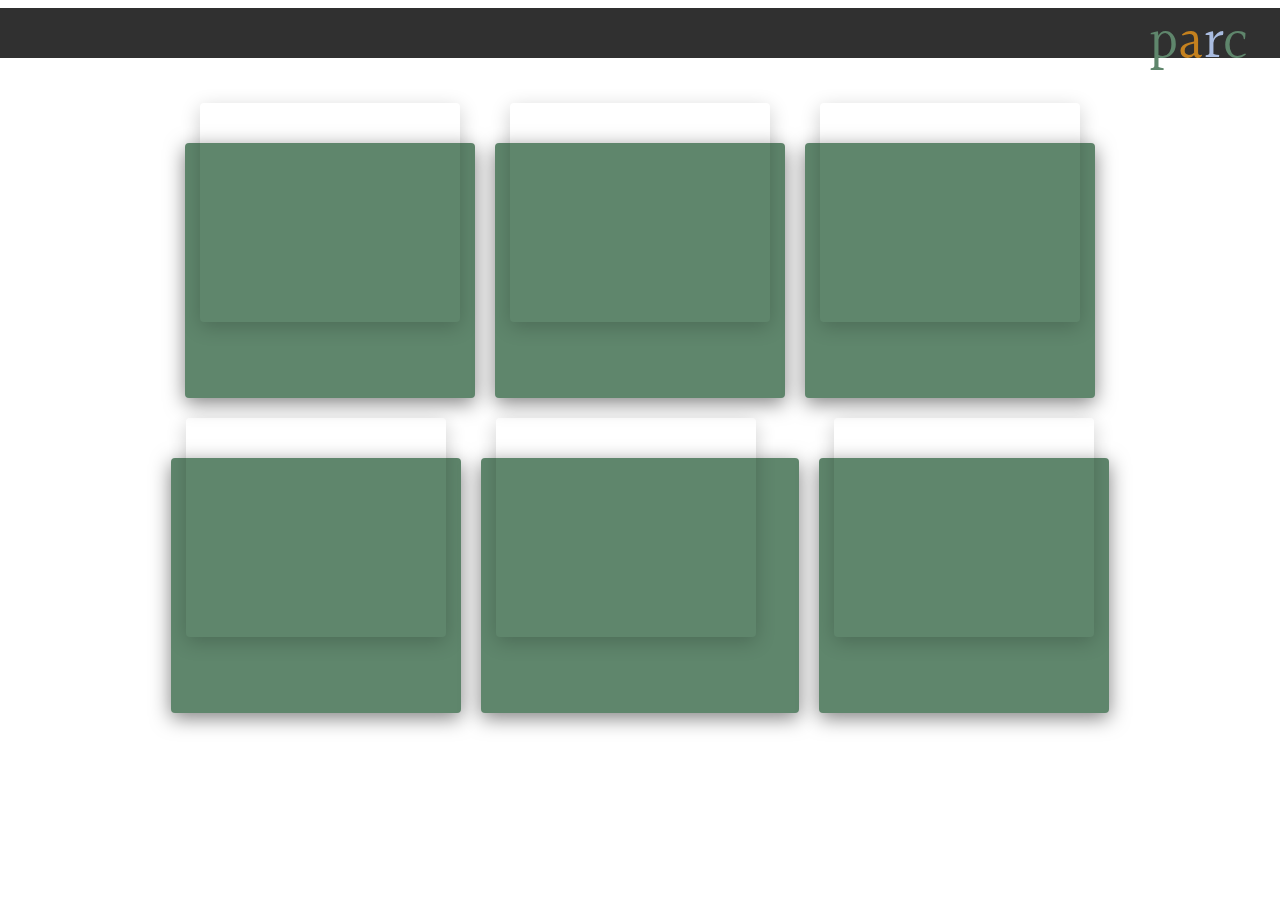
==== portfolioGallery.html @ e1af14f7 "added portfolio page and gallery cards" ====
<!DOCTYPE html>
<html lang="en">
<head>
  <meta charset="UTF-8">
  <meta http-equiv="X-UA-Compatible" content="IE=edge">
  <meta name="viewport" content="width=device-width, initial-scale=1.0">
  <link rel="stylesheet" href="./reset.css">
  <link rel="preconnect" href="https://fonts.gstatic.com">
  <link href="https://fonts.googleapis.com/css2?family=Nunito:wght@400&family=Prata&family=Shrikhand&family=Halant:wght@700&display=swap" rel="stylesheet">
  <link rel="stylesheet" href="./portfolioStyles.css">
  <title>M. Téllez Portfolio</title>
</head>
<body>
  <div class="nav-bar">
    <div>
      <a href="">
        <span class="portfolio">p</span>
      </a>
    </div>
    <div >
      <a href="">
        <span class="about">a</span>
      </a>
    </div>
    <div>
      <a href="">
        <span class="resume">r</span>
      </a>
    </div>
    <div>
      <a href="">
        <span class="contact">c</span>
      </a>
    </div>
  </div>
  <div class="container">
    <div class="card">
      <div class="imgBx">
        <img src="./images/myProfilePic.jpg" alt="">
      </div>
      <div class="content">
        <h2>Barber Shop Site</h2>
        <p>website with multiple pages</p>
      </div>
    </div>
    <div class="card">
      <div class="imgBx">
        <img src="./images/myProfilePic.jpg" alt="">
      </div>
      <div class="content">
        <h2>First Responsive Site</h2>
        <p>responsive single page</p>
      </div>
    </div>
    <div class="card">
      <div class="imgBx">
        <img src="./images/myProfilePic.jpg" alt="">
      </div>
      <div class="content">
        <h2>To-Do List</h2>
        <p>dummy data list generater</p>
      </div>
    </div>
    <div class="card">
      <div class="imgBx">
        <img src="./images/myProfilePic.jpg" alt="">
      </div>
      <div class="content">
        <h2>Tic Tac Toe</h2>
        <p>play a game!</p>
      </div>
    </div>
    <div class="card">
      <div class="imgBx">
        <img src="./images/myProfilePic.jpg" alt="">
      </div>
      <div class="content">
        <h2>Calculator</h2>
        <p>solves equations with two numbers</p>
      </div>
    </div>
    <a class="card" href="https://mayrant.github.io/NASA_contact-page/" target="_blank">
      <div class="imgBx">
        <img src="./images/myProfilePic.jpg" alt="">
      </div>
      <div class="content">
        <h2>Contact NASA</h2>
        <p>single page contact form</p>
      </div>
    </a>
  </div>
</body>
</html>
---- portfolioStyles.css ----
body {
  display: flex;
  justify-content: center;
  /* align-items: center; */
  background-color: white;
}

h2 {
  font-family: 'Halant', serif;
}

p {
  font-family: 'Nunito';
}

/* ///// NAV BEGIN ///// */

.nav-bar {
  padding-right: 5%;
  margin-top: 0;
  display: flex;
  flex-direction: row;
  justify-content: flex-end;
  position: fixed;
  background-color: rgb(48, 48, 48);
  width: 100%;
  height: 50px;
  font-size: 55px;
  line-height: 1.32;
  font-family: 'Halant', serif;
}

.portfolio, .contact {
  color: rgb(95, 134, 108);
}

.resume {
  color: rgb(169, 188, 224);
}

.about {
  color: rgb(196, 129, 30);
}

a {
  text-decoration: none;
}

/* ///// NAV END ///// */

/* ///// CARDS BEGIN ///// */

.container {
  margin-top: 75px;
  position: relative;
  width: 1100px;
  display: flex;
  justify-content: center;
  align-items: center;
  flex-wrap: wrap;
  padding: 30px;
}

.container .card {
  border-radius: 4px;
  position: relative;
  max-width: 300px;
  height: 215px;
  background: rgb(95, 134, 108);
  margin: 30px 10px;
  padding: 20px 15px;
  display: flex;
  flex-direction: column;
  box-shadow: 0 5px 20px rgba(0, 0, 0, 0.5);
  transition: 0.3s ease-in-out;
}

.container .card:hover {
  height: 300px;
  background: rgb(188, 219, 198);
}

.container .card .imgBx {
  position: relative;
  width: 260px;
  height: 230px;
  top: -60px;
  /* left: 20px; */
  z-index: 1;
  box-shadow: 0 5px 20px rgba(0, 0, 0, 0.2);
  border-radius: 4px;
}

.container .card .imgBx img {
  max-width: 100%;
  border-radius: 4px;
}

.container .card .content {
  position: relative;
  margin-top: -140px;
  padding: 10px 15px;
  /* text-align: center; */
  color: rgb(48, 48, 48);
  visibility: hidden;
  opacity: 0;
  transition: 0.3s ease-in-out;
}

.container .card:hover .content {
  visibility: visible;
  opacity: 1;
  margin-top: -40px;
  transition-delay: 0.3s;
}

/* ///// CARDS END ///// */
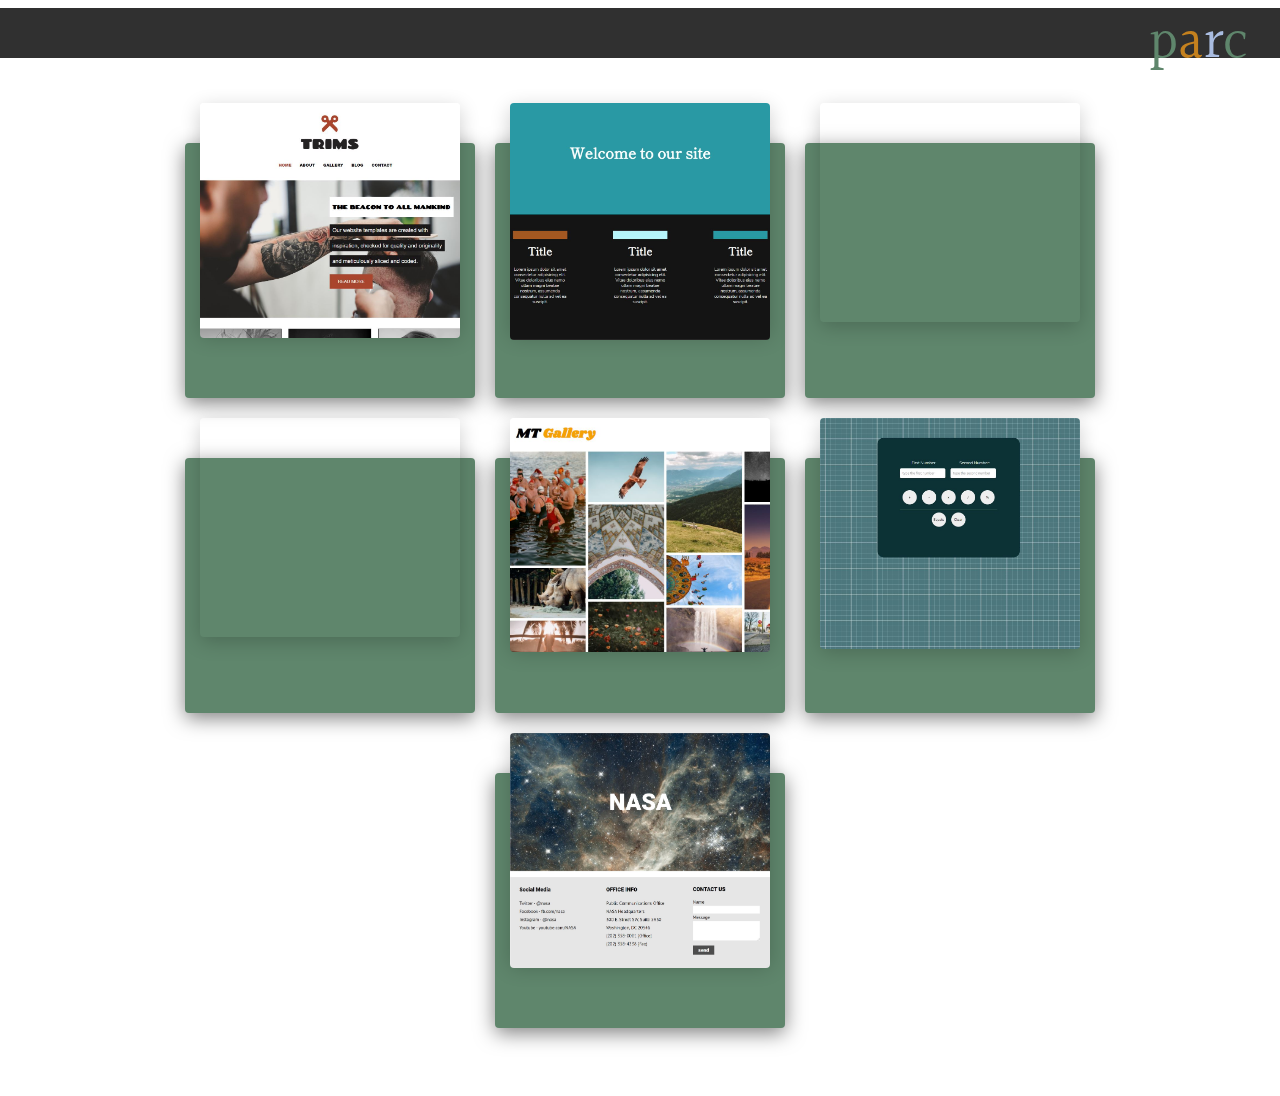
==== commit 43a5874d: "updated portfolio images" ====
--- a/portfolioGallery.html
+++ b/portfolioGallery.html
@@ -34,25 +34,25 @@
     </div>
   </div>
   <div class="container">
-    <div class="card">
+    <a class="card" href="https://mayrant.github.io/hairSalonWebsite/" target="_blank">
       <div class="imgBx">
-        <img src="./images/myProfilePic.jpg" alt="">
+        <img src="./images/barberImg.JPG" alt="">
       </div>
       <div class="content">
         <h2>Barber Shop Site</h2>
         <p>website with multiple pages</p>
       </div>
-    </div>
-    <div class="card">
+    </a>
+    <a class="card" href="https://mayrant.github.io/First-Responsive-Website/" target="_blank">
       <div class="imgBx">
-        <img src="./images/myProfilePic.jpg" alt="">
+        <img src="./images/responsive.JPG" alt="">
       </div>
       <div class="content">
         <h2>First Responsive Site</h2>
         <p>responsive single page</p>
       </div>
-    </div>
-    <div class="card">
+    </a>
+    <a class="card" href="https://mayrant.github.io/Dummy-Data-Todo-List/" target="_blank">
       <div class="imgBx">
         <img src="./images/myProfilePic.jpg" alt="">
       </div>
@@ -60,28 +60,37 @@
         <h2>To-Do List</h2>
         <p>dummy data list generater</p>
       </div>
-    </div>
-    <div class="card">
+    </a>
+    <a class="card" href="https://mayrant.github.io/TicTacToe-101/" target="_blank">
       <div class="imgBx">
-        <img src="./images/myProfilePic.jpg" alt="">
+        <img src="./images/ttt.JPG" alt="">
       </div>
       <div class="content">
         <h2>Tic Tac Toe</h2>
         <p>play a game!</p>
       </div>
-    </div>
-    <div class="card">
+    </a>
+    <a class="card" href="https://mayrant.github.io/ACA_web101_Mayra_Tellez/imageGalleryPage/image-gallery.html" target="_blank">
       <div class="imgBx">
-        <img src="./images/myProfilePic.jpg" alt="">
+        <img src="./images/galleryImg.JPG" alt="">
+      </div>
+      <div class="content">
+        <h2>Image Gallery</h2>
+        <p>responsive gallery page</p>
+      </div>
+    </a>
+    <a class="card" href="https://mayrant.github.io/calculator-app-101/" target="_blank">
+      <div class="imgBx">
+        <img src="./images/calc.JPG" alt="">
       </div>
       <div class="content">
         <h2>Calculator</h2>
-        <p>solves equations with two numbers</p>
+        <p>solves two number equations</p>
       </div>
-    </div>
+    </a>
     <a class="card" href="https://mayrant.github.io/NASA_contact-page/" target="_blank">
       <div class="imgBx">
-        <img src="./images/myProfilePic.jpg" alt="">
+        <img src="./images/nasa.JPG" alt="">
       </div>
       <div class="content">
         <h2>Contact NASA</h2>
